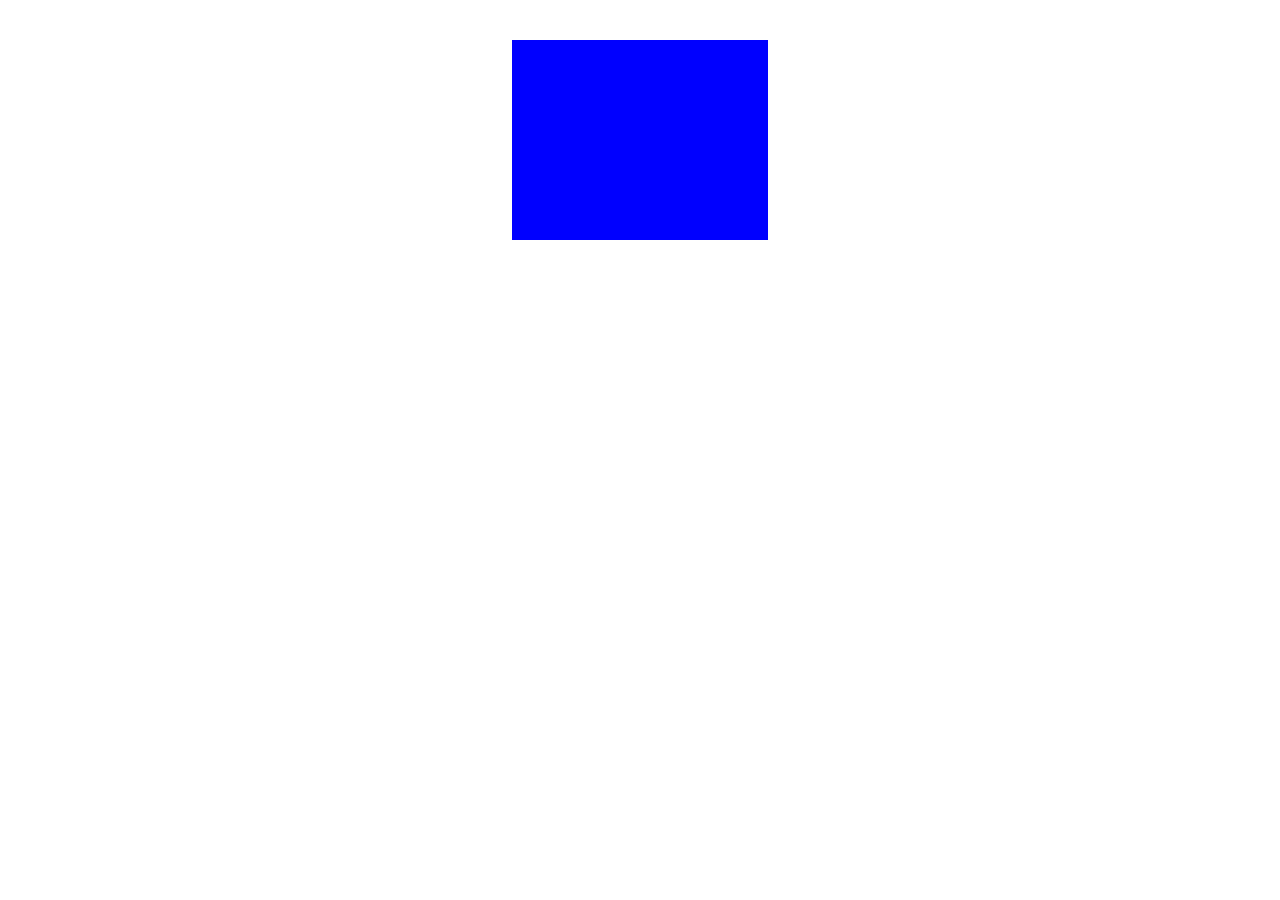
==== pages/atividades.html @ 8974d35e "feat: resolve a atividade 01" ====
<!DOCTYPE html>
<html lang="pt-br">
<head>
    <meta charset="UTF-8">
    <meta name="viewport" content="width=device-width, initial-scale=1.0">
    <title>Atividadees</title>
    <link rel="stylesheet" href="../assets/styles/atividades.css">
</head>
<body>
    <section>
            <div class="quadrado">

            </div>
    </section>
</body>
</html>
---- assets/styles/atividades.css ----
* {
    margin: 0;
    padding: 0;
    box-sizing: border-box;
}

.quadrado {
    background-color: blue;
    width: 20%;
    height: 200px;
    margin: 40px auto;
    
}
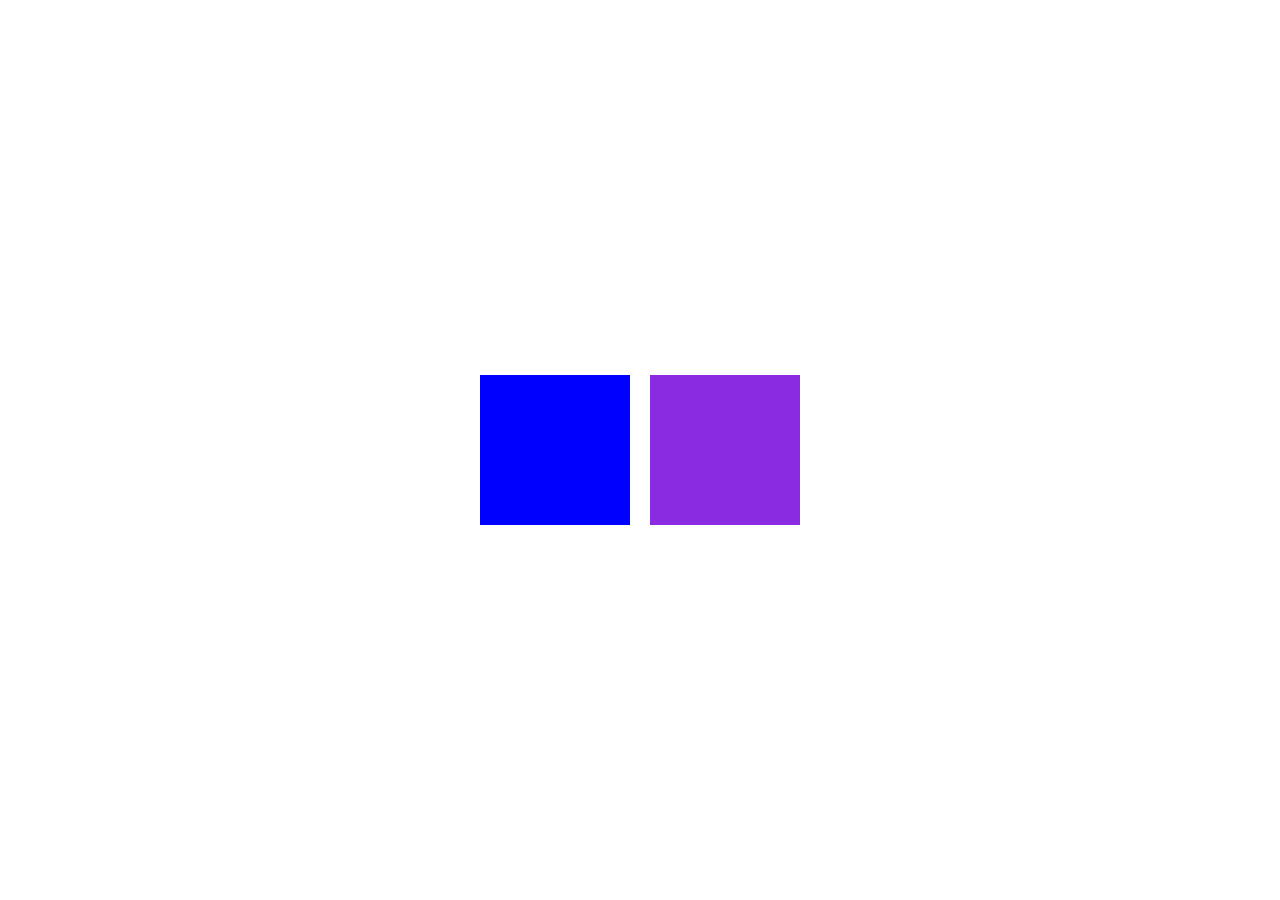
==== commit 4cff47e7: "resolve a atividade 02" ====
--- a/pages/atividades.html
+++ b/pages/atividades.html
@@ -3,15 +3,14 @@
 <head>
     <meta charset="UTF-8">
     <meta name="viewport" content="width=device-width, initial-scale=1.0">
-    <title>Atividadees</title>
+    <title>Atividades</title>
     <link rel="stylesheet" href="../assets/styles/atividades.css">
 </head>
 <body>
-    <section>
             <div class="quadrado">
-
+                <div class="q1"></div>
+                <div class="q2"></div>
             </div>
-    </section>
 </body>
 </html>
 
--- a/assets/styles/atividades.css
+++ b/assets/styles/atividades.css
@@ -5,9 +5,21 @@
 }
 
 .quadrado {
+    height: 100vh;
+    display: flex;
+    justify-content: center;
+    align-items: center;
+    gap: 20px;
+}
+
+.q1{
+    width: 150px;
+    height: 150px;
     background-color: blue;
-    width: 20%;
-    height: 200px;
-    margin: 40px auto;
-    
-}+}
+ .q2{
+    width: 150px;
+    height: 150px;
+    background-color: blueviolet;
+ }
+
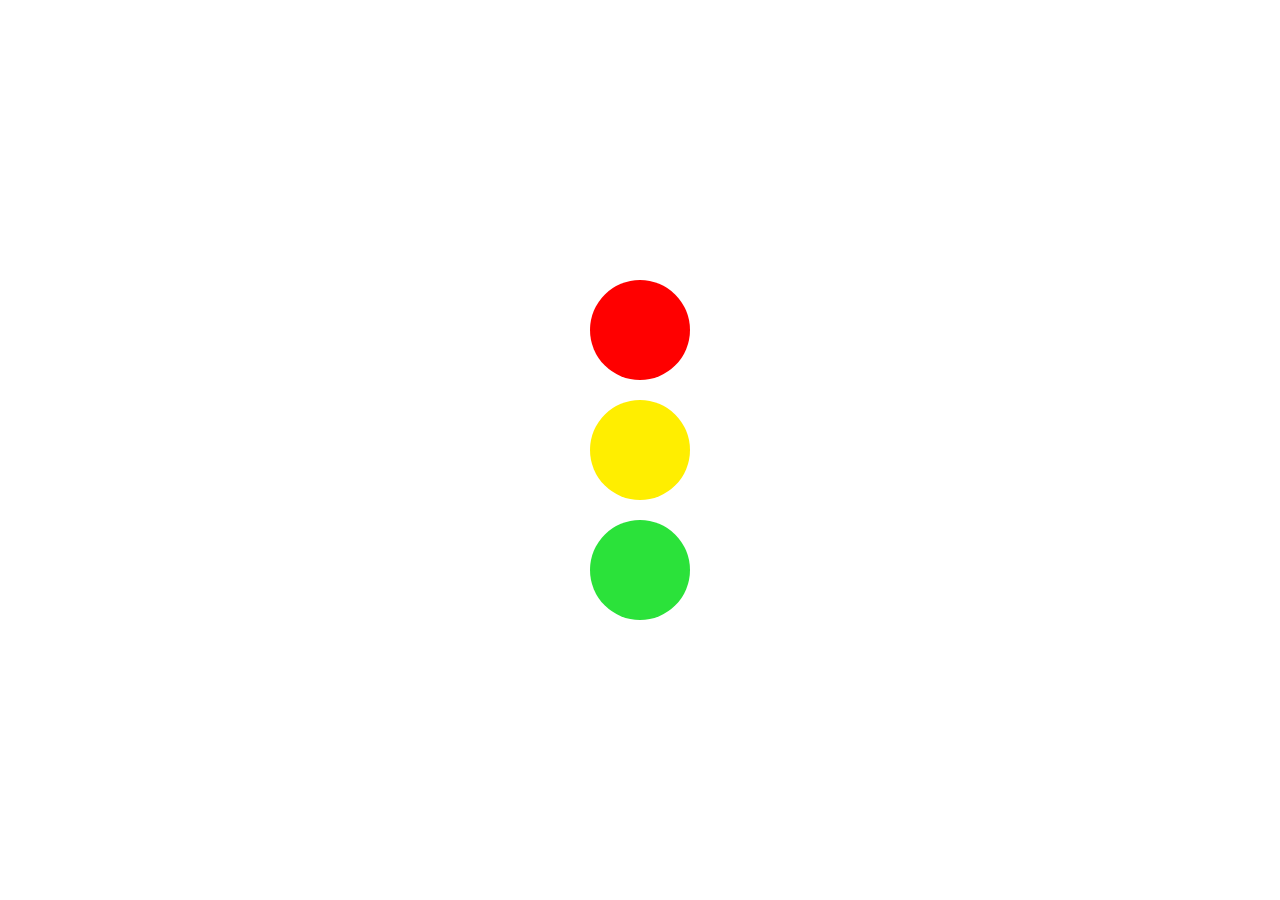
==== commit be3ff2d5: "resolve a atividade 03" ====
--- a/pages/atividades.html
+++ b/pages/atividades.html
@@ -7,9 +7,10 @@
     <link rel="stylesheet" href="../assets/styles/atividades.css">
 </head>
 <body>
-            <div class="quadrado">
-                <div class="q1"></div>
-                <div class="q2"></div>
+            <div class="sinal">
+                <div class="b1"></div>
+                <div class="b2"></div>
+                <div class="b3"></div>
             </div>
 </body>
 </html>
--- a/assets/styles/atividades.css
+++ b/assets/styles/atividades.css
@@ -4,22 +4,33 @@
     box-sizing: border-box;
 }
 
-.quadrado {
+.sinal {
     height: 100vh;
     display: flex;
     justify-content: center;
     align-items: center;
+    flex-direction: column;
     gap: 20px;
 }
 
-.q1{
-    width: 150px;
-    height: 150px;
-    background-color: blue;
+.b1{
+    width: 100px;
+    height: 100px;
+    background-color: rgb(255, 0, 0);
+    border-radius: 100%
 }
- .q2{
-    width: 150px;
-    height: 150px;
-    background-color: blueviolet;
+ .b2{
+    width: 100px;
+    height: 100px;
+    background-color: rgb(255, 238, 0);
+    border-radius: 100%
+ }
+ .b3{
+    width: 100px;
+    height: 100px;
+    background-color: rgb(43, 226, 58);
+    border-radius: 100%
+
+
  }
 
